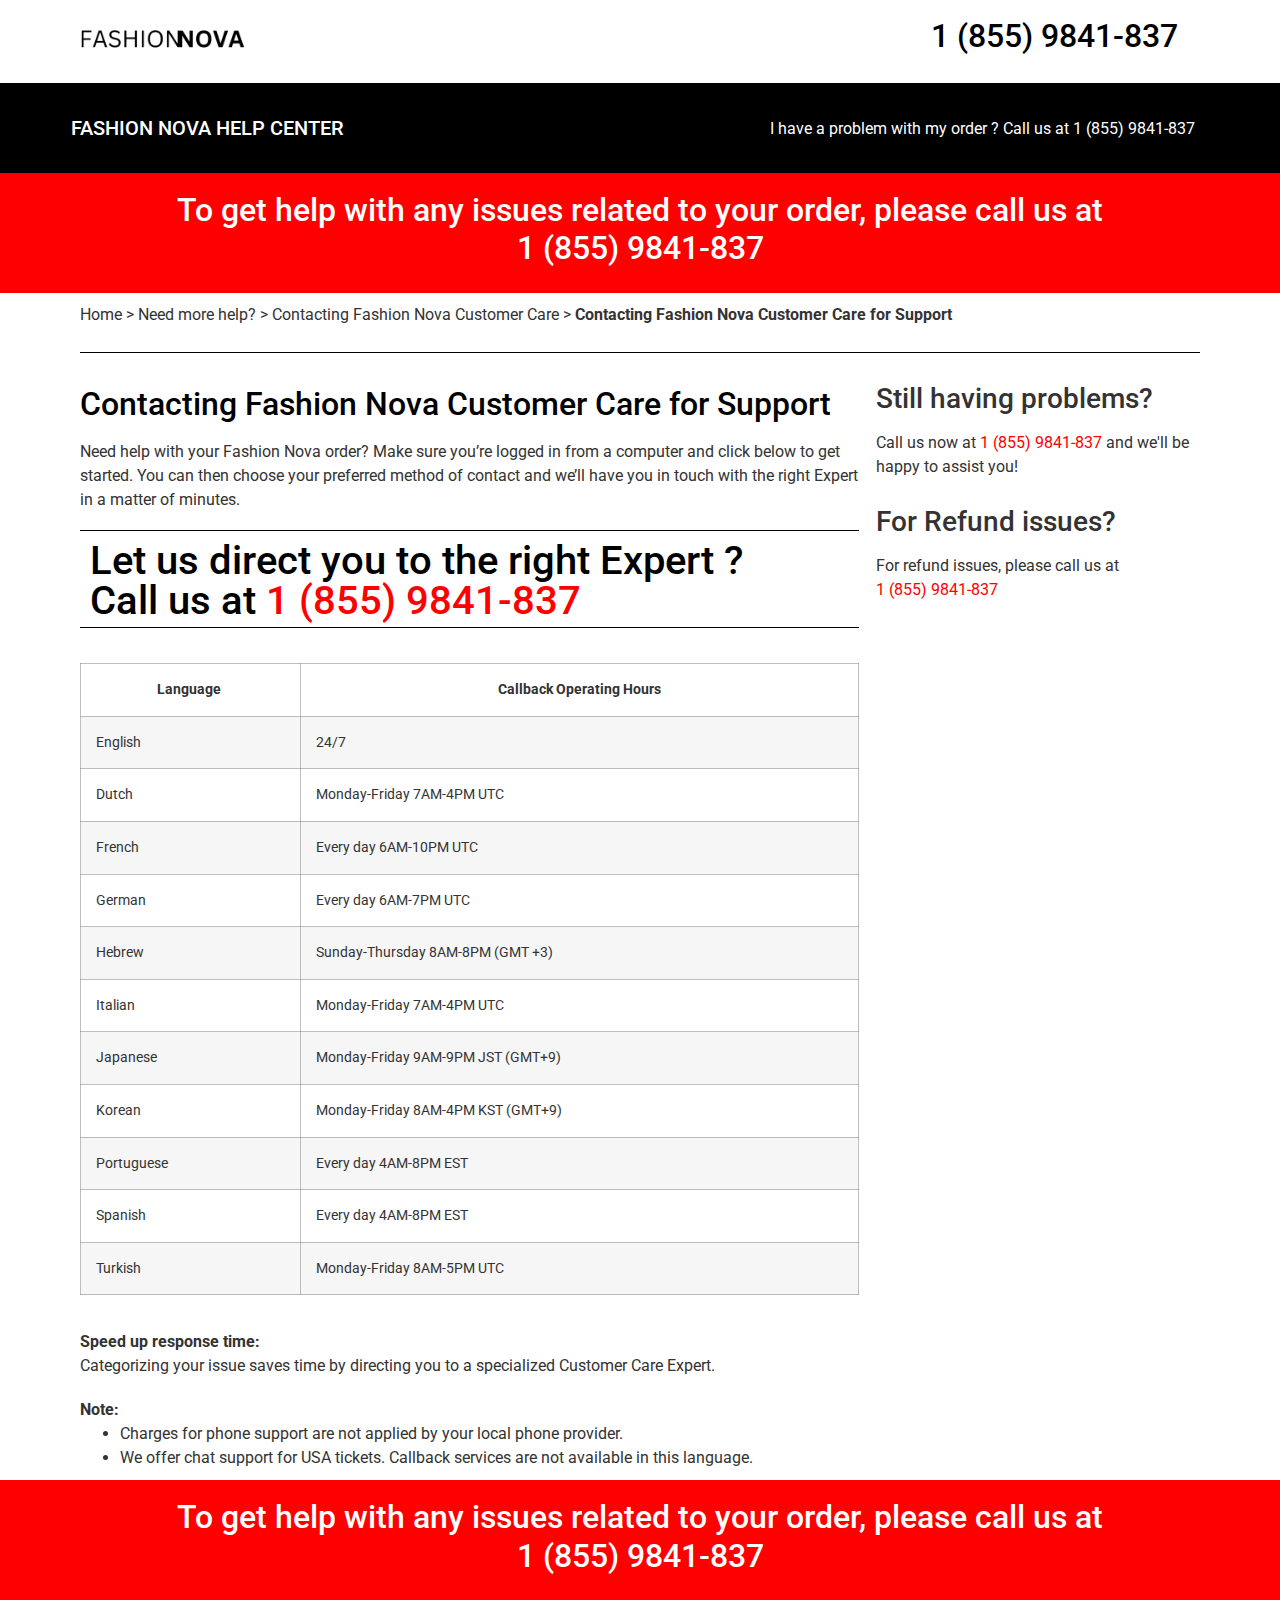
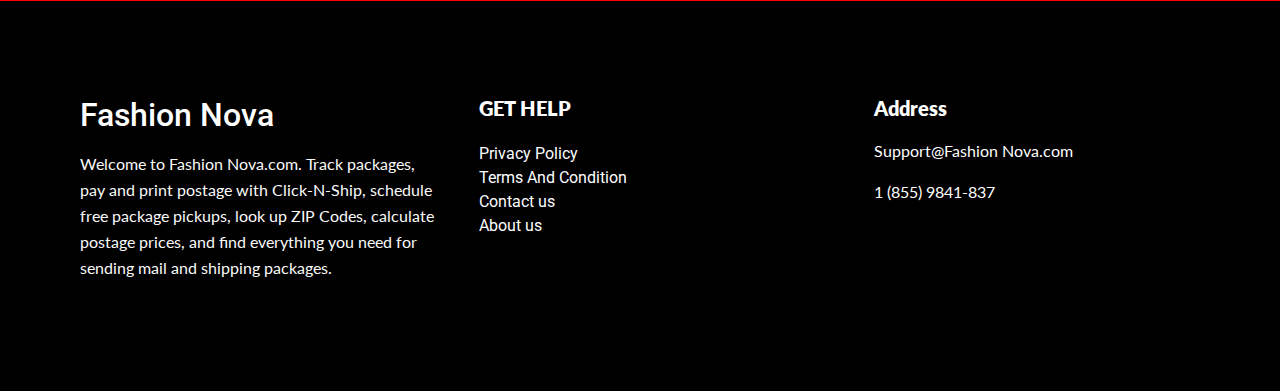
==== index.html @ 221c045a "Add files via upload" ====
<!DOCTYPE html>
<html lang="en-US">

<head>
    <meta charset="UTF-8">
    <meta name="viewport" content="width=device-width, initial-scale=1.0" />
    <title>Welcome | Fashion Nova </title>
    <meta name='robots' content='max-image-preview:large' />
    <link rel='stylesheet' id='elementor-frontend-css' href='style.css' media='all' />
    <style id='wp-emoji-styles-inline-css'>
        img.wp-smiley,
        img.emoji {
            display: inline !important;
            border: none !important;
            box-shadow: none !important;
            height: 1em !important;
            width: 1em !important;
            margin: 0 0.07em !important;
            vertical-align: -0.1em !important;
            background: none !important;
            padding: 0 !important;
        }
    </style>
    <style id='classic-theme-styles-inline-css'>
        /*! This file is auto-generated */
        .wp-block-button__link {
            color: #fff;
            background-color: #32373c;
            border-radius: 9999px;
            box-shadow: none;
            text-decoration: none;
            padding: calc(.667em + 2px) calc(1.333em + 2px);
            font-size: 1.125em
        }

        .wp-block-file__button {
            background: #32373c;
            color: #fff;
            text-decoration: none
        }
    </style>
    <link rel='stylesheet' id='google-fonts-1-css'
        href='https://fonts.googleapis.com/css?family=Roboto%3A100%2C100italic%2C200%2C200italic%2C300%2C300italic%2C400%2C400italic%2C500%2C500italic%2C600%2C600italic%2C700%2C700italic%2C800%2C800italic%2C900%2C900italic%7CRoboto+Slab%3A100%2C100italic%2C200%2C200italic%2C300%2C300italic%2C400%2C400italic%2C500%2C500italic%2C600%2C600italic%2C700%2C700italic%2C800%2C800italic%2C900%2C900italic%7CLato%3A100%2C100italic%2C200%2C200italic%2C300%2C300italic%2C400%2C400italic%2C500%2C500italic%2C600%2C600italic%2C700%2C700italic%2C800%2C800italic%2C900%2C900italic&#038;display=swap&#038;ver=6.5.4'
        media='all' />

    <!-- Google tag (gtag.js) -->
</head>

<body class="page-template-default page page-id-33 elementor-default elementor-kit-5 elementor-page elementor-page-33">

    <main id="content" class="site-main post-33 page type-page status-publish hentry">


        <div class="page-content">
            <div data-elementor-type="wp-page" data-elementor-id="33" class="elementor elementor-33">
                <section
                    class="elementor-section elementor-top-section elementor-element elementor-element-3fddae7 elementor-section-boxed elementor-section-height-default elementor-section-height-default"
                    data-id="3fddae7" data-element_type="section">
                    <div class="elementor-container elementor-column-gap-default">
                        <div class="elementor-column elementor-col-33 elementor-top-column elementor-element elementor-element-d16cd24"
                            data-id="d16cd24" data-element_type="column">
                            <div class="elementor-widget-wrap elementor-element-populated">
                                <div class="elementor-element elementor-element-b987baa elementor-widget elementor-widget-image"
                                    data-id="b987baa" data-element_type="widget" data-widget_type="image.default">
                                    <div class="elementor-widget-container">
                                        <style>
                                            /*! elementor - v3.21.0 - 26-05-2024 */
                                            .elementor-widget-image {
                                                text-align: center
                                            }

                                            .elementor-widget-image a {
                                                display: inline-block
                                            }

                                            .elementor-widget-image a img[src$=".svg"] {
                                                width: 48px
                                            }

                                            .elementor-widget-image img {
                                                vertical-align: middle;
                                                display: inline-block
                                            }
                                        </style> <img decoding="async"
                                            src="/FASHION.png"
                                            title="" alt="" loading="lazy" />
                                    </div>
                                </div>
                            </div>
                        </div>
                        <div class="elementor-column elementor-col-33 elementor-top-column elementor-element elementor-element-775c4a3 elementor-hidden-tablet elementor-hidden-mobile"
                            data-id="775c4a3" data-element_type="column">
                            <div class="elementor-widget-wrap elementor-element-populated">
                            </div>
                        </div>
                        <div class="elementor-column elementor-col-33 elementor-top-column elementor-element elementor-element-2850eeb"
                            data-id="2850eeb" data-element_type="column">
                            <div class="elementor-widget-wrap elementor-element-populated">
                                <div class="elementor-element elementor-element-84b4035 elementor-widget elementor-widget-heading"
                                    data-id="84b4035" data-element_type="widget" data-widget_type="heading.default">
                                    <div class="elementor-widget-container">
                                        <style>
                                            /*! elementor - v3.21.0 - 26-05-2024 */
                                            .elementor-heading-title {
                                                padding: 0;
                                                margin: 0;
                                                line-height: 1
                                            }

                                            .elementor-widget-heading .elementor-heading-title[class*=elementor-size-]>a {
                                                color: inherit;
                                                font-size: inherit;
                                                line-height: inherit
                                            }

                                            .elementor-widget-heading .elementor-heading-title.elementor-size-small {
                                                font-size: 15px
                                            }

                                            .elementor-widget-heading .elementor-heading-title.elementor-size-medium {
                                                font-size: 19px
                                            }

                                            .elementor-widget-heading .elementor-heading-title.elementor-size-large {
                                                font-size: 29px
                                            }

                                            .elementor-widget-heading .elementor-heading-title.elementor-size-xl {
                                                font-size: 39px
                                            }

                                            .elementor-widget-heading .elementor-heading-title.elementor-size-xxl {
                                                font-size: 59px
                                            }
                                        </style>
                                        <h2 class="elementor-heading-title elementor-size-default">1 (855) 9841-837</h2>
                                    </div>
                                </div>
                            </div>
                        </div>
                    </div>
                </section>
                <section
                    class="elementor-section elementor-top-section elementor-element elementor-element-ac4e371 elementor-section-boxed elementor-section-height-default elementor-section-height-default"
                    data-id="ac4e371" data-element_type="section"
                    data-settings="{&quot;background_background&quot;:&quot;classic&quot;}">
                    <div class="elementor-container elementor-column-gap-default">
                        <div class="elementor-column elementor-col-50 elementor-top-column elementor-element elementor-element-3e86bc6"
                            data-id="3e86bc6" data-element_type="column">
                            <div class="elementor-widget-wrap elementor-element-populated">
                                <div class="elementor-element elementor-element-0c81b93 elementor-widget elementor-widget-heading"
                                    data-id="0c81b93" data-element_type="widget" data-widget_type="heading.default">
                                    <div class="elementor-widget-container">
                                        <h5 class="elementor-heading-title elementor-size-default"> FASHION NOVA HELP CENTER
                                        </h5>
                                    </div>
                                </div>
                            </div>
                        </div>
                        <div class="elementor-column elementor-col-50 elementor-top-column elementor-element elementor-element-99e5bb5"
                            data-id="99e5bb5" data-element_type="column">
                            <div class="elementor-widget-wrap elementor-element-populated">
                                <div class="elementor-element elementor-element-ad5fdc7 elementor-widget elementor-widget-heading"
                                    data-id="ad5fdc7" data-element_type="widget" data-widget_type="heading.default">
                                    <div class="elementor-widget-container">
                                        <p class="elementor-heading-title elementor-size-default">I have a problem with
                                            my order ? Call us at
                                            1 (855) 9841-837</p>
                                    </div>
                                </div>
                            </div>
                        </div>
                    </div>
                </section>








                
                <section
                    class="elementor-section elementor-top-section elementor-element elementor-element-2913184 elementor-section-boxed elementor-section-height-default elementor-section-height-default"
                    data-id="2913184" data-element_type="section"
                    data-settings="{&quot;background_background&quot;:&quot;classic&quot;}"
                    style="background-color: #ff0000;">
                    <div class="elementor-container elementor-column-gap-default">
                        <div class="elementor-column elementor-col-100 elementor-top-column elementor-element elementor-element-1d30e92"
                            data-id="1d30e92" data-element_type="column">
                            <div class="elementor-widget-wrap elementor-element-populated">
                                <div class="elementor-element elementor-element-7ae75c9 elementor-widget elementor-widget-html"
                                    data-id="7ae75c9" data-element_type="widget" data-widget_type="html.default">
                                    <div class="elementor-widget-container">
                                        <center>
                                            <div style="background-color: #ff0000">
                                                <h2 style="color:#FFFF;">To get help with any issues related to your
                                                    order, please call us at<br>
                                                    1 (855) 9841-837</h2>
                                            </div>
                                        </center>
                                    </div>
                                </div>
                            </div>
                        </div>
                    </div>
                </section>
                <section
                    class="elementor-section elementor-top-section elementor-element elementor-element-06adc0e elementor-section-boxed elementor-section-height-default elementor-section-height-default"
                    data-id="06adc0e" data-element_type="section">
                    <div class="elementor-container elementor-column-gap-default">
                        <div class="elementor-column elementor-col-100 elementor-top-column elementor-element elementor-element-d42599b"
                            data-id="d42599b" data-element_type="column">
                            <div class="elementor-widget-wrap elementor-element-populated">
                                <div class="elementor-element elementor-element-4a2eb33 elementor-widget elementor-widget-text-editor"
                                    data-id="4a2eb33" data-element_type="widget" data-widget_type="text-editor.default">
                                    <div class="elementor-widget-container">
                                        <style>
                                            /*! elementor - v3.21.0 - 26-05-2024 */
                                            .elementor-widget-text-editor.elementor-drop-cap-view-stacked .elementor-drop-cap {
                                                background-color: #69727d;
                                                color: #fff
                                            }

                                            .elementor-widget-text-editor.elementor-drop-cap-view-framed .elementor-drop-cap {
                                                color: #69727d;
                                                border: 3px solid;
                                                background-color: transparent
                                            }

                                            .elementor-widget-text-editor:not(.elementor-drop-cap-view-default) .elementor-drop-cap {
                                                margin-top: 8px
                                            }

                                            .elementor-widget-text-editor:not(.elementor-drop-cap-view-default) .elementor-drop-cap-letter {
                                                width: 1em;
                                                height: 1em
                                            }

                                            .elementor-widget-text-editor .elementor-drop-cap {
                                                float: left;
                                                text-align: center;
                                                line-height: 1;
                                                font-size: 50px
                                            }

                                            .elementor-widget-text-editor .elementor-drop-cap-letter {
                                                display: inline-block
                                            }
                                        </style>
                                        <p>Home &gt; Need more help? &gt; Contacting Fashion Nova Customer Care &gt;
                                            <strong>Contacting Fashion Nova Customer Care for Support</strong>
                                        </p>
                                    </div>
                                </div>
                                <div class="elementor-element elementor-element-ec6bd4e elementor-widget-divider--view-line elementor-widget elementor-widget-divider"
                                    data-id="ec6bd4e" data-element_type="widget" data-widget_type="divider.default">
                                    <div class="elementor-widget-container">
                                        <style>
                                            /*! elementor - v3.21.0 - 26-05-2024 */
                                            .elementor-widget-divider {
                                                --divider-border-style: none;
                                                --divider-border-width: 1px;
                                                --divider-color: #0c0d0e;
                                                --divider-icon-size: 20px;
                                                --divider-element-spacing: 10px;
                                                --divider-pattern-height: 24px;
                                                --divider-pattern-size: 20px;
                                                --divider-pattern-url: none;
                                                --divider-pattern-repeat: repeat-x
                                            }

                                            .elementor-widget-divider .elementor-divider {
                                                display: flex
                                            }

                                            .elementor-widget-divider .elementor-divider__text {
                                                font-size: 15px;
                                                line-height: 1;
                                                max-width: 95%
                                            }

                                            .elementor-widget-divider .elementor-divider__element {
                                                margin: 0 var(--divider-element-spacing);
                                                flex-shrink: 0
                                            }

                                            .elementor-widget-divider .elementor-icon {
                                                font-size: var(--divider-icon-size)
                                            }

                                            .elementor-widget-divider .elementor-divider-separator {
                                                display: flex;
                                                margin: 0;
                                                direction: ltr
                                            }

                                            .elementor-widget-divider--view-line_icon .elementor-divider-separator,
                                            .elementor-widget-divider--view-line_text .elementor-divider-separator {
                                                align-items: center
                                            }

                                            .elementor-widget-divider--view-line_icon .elementor-divider-separator:after,
                                            .elementor-widget-divider--view-line_icon .elementor-divider-separator:before,
                                            .elementor-widget-divider--view-line_text .elementor-divider-separator:after,
                                            .elementor-widget-divider--view-line_text .elementor-divider-separator:before {
                                                display: block;
                                                content: "";
                                                border-block-end: 0;
                                                flex-grow: 1;
                                                border-block-start: var(--divider-border-width) var(--divider-border-style) var(--divider-color)
                                            }

                                            .elementor-widget-divider--element-align-left .elementor-divider .elementor-divider-separator>.elementor-divider__svg:first-of-type {
                                                flex-grow: 0;
                                                flex-shrink: 100
                                            }

                                            .elementor-widget-divider--element-align-left .elementor-divider-separator:before {
                                                content: none
                                            }

                                            .elementor-widget-divider--element-align-left .elementor-divider__element {
                                                margin-left: 0
                                            }

                                            .elementor-widget-divider--element-align-right .elementor-divider .elementor-divider-separator>.elementor-divider__svg:last-of-type {
                                                flex-grow: 0;
                                                flex-shrink: 100
                                            }

                                            .elementor-widget-divider--element-align-right .elementor-divider-separator:after {
                                                content: none
                                            }

                                            .elementor-widget-divider--element-align-right .elementor-divider__element {
                                                margin-right: 0
                                            }

                                            .elementor-widget-divider--element-align-start .elementor-divider .elementor-divider-separator>.elementor-divider__svg:first-of-type {
                                                flex-grow: 0;
                                                flex-shrink: 100
                                            }

                                            .elementor-widget-divider--element-align-start .elementor-divider-separator:before {
                                                content: none
                                            }

                                            .elementor-widget-divider--element-align-start .elementor-divider__element {
                                                margin-inline-start: 0
                                            }

                                            .elementor-widget-divider--element-align-end .elementor-divider .elementor-divider-separator>.elementor-divider__svg:last-of-type {
                                                flex-grow: 0;
                                                flex-shrink: 100
                                            }

                                            .elementor-widget-divider--element-align-end .elementor-divider-separator:after {
                                                content: none
                                            }

                                            .elementor-widget-divider--element-align-end .elementor-divider__element {
                                                margin-inline-end: 0
                                            }

                                            .elementor-widget-divider:not(.elementor-widget-divider--view-line_text):not(.elementor-widget-divider--view-line_icon) .elementor-divider-separator {
                                                border-block-start: var(--divider-border-width) var(--divider-border-style) var(--divider-color)
                                            }

                                            .elementor-widget-divider--separator-type-pattern {
                                                --divider-border-style: none
                                            }

                                            .elementor-widget-divider--separator-type-pattern.elementor-widget-divider--view-line .elementor-divider-separator,
                                            .elementor-widget-divider--separator-type-pattern:not(.elementor-widget-divider--view-line) .elementor-divider-separator:after,
                                            .elementor-widget-divider--separator-type-pattern:not(.elementor-widget-divider--view-line) .elementor-divider-separator:before,
                                            .elementor-widget-divider--separator-type-pattern:not([class*=elementor-widget-divider--view]) .elementor-divider-separator {
                                                width: 100%;
                                                min-height: var(--divider-pattern-height);
                                                -webkit-mask-size: var(--divider-pattern-size) 100%;
                                                mask-size: var(--divider-pattern-size) 100%;
                                                -webkit-mask-repeat: var(--divider-pattern-repeat);
                                                mask-repeat: var(--divider-pattern-repeat);
                                                background-color: var(--divider-color);
                                                -webkit-mask-image: var(--divider-pattern-url);
                                                mask-image: var(--divider-pattern-url)
                                            }

                                            .elementor-widget-divider--no-spacing {
                                                --divider-pattern-size: auto
                                            }

                                            .elementor-widget-divider--bg-round {
                                                --divider-pattern-repeat: round
                                            }

                                            .rtl .elementor-widget-divider .elementor-divider__text {
                                                direction: rtl
                                            }

                                            .e-con-inner>.elementor-widget-divider,
                                            .e-con>.elementor-widget-divider {
                                                width: var(--container-widget-width, 100%);
                                                --flex-grow: var(--container-widget-flex-grow)
                                            }
                                        </style>
                                        <div class="elementor-divider">
                                            <span class="elementor-divider-separator">
                                            </span>
                                        </div>
                                    </div>
                                </div>
                            </div>
                        </div>
                    </div>
                </section>
                <section
                    class="elementor-section elementor-top-section elementor-element elementor-element-c4a7bc2 elementor-section-boxed elementor-section-height-default elementor-section-height-default"
                    data-id="c4a7bc2" data-element_type="section">
                    <div class="elementor-container elementor-column-gap-default">
                        <div class="elementor-column elementor-col-50 elementor-top-column elementor-element elementor-element-57a4055"
                            data-id="57a4055" data-element_type="column">
                            <div class="elementor-widget-wrap elementor-element-populated">
                                <div class="elementor-element elementor-element-31204d4 elementor-widget elementor-widget-heading"
                                    data-id="31204d4" data-element_type="widget" data-widget_type="heading.default">
                                    <div class="elementor-widget-container">
                                        <h2 class="elementor-heading-title elementor-size-default">Contacting Fashion Nova
                                            Customer Care for Support</h2>
                                    </div>
                                </div>
                                <div class="elementor-element elementor-element-5d79907 elementor-widget elementor-widget-text-editor"
                                    data-id="5d79907" data-element_type="widget" data-widget_type="text-editor.default">
                                    <div class="elementor-widget-container">
                                        <p>Need help with your Fashion Nova order? Make sure you&#8217;re logged in from a
                                            computer and click below to get started. You can then choose your preferred
                                            method of contact and we’ll have you in touch with the right Expert in a
                                            matter of minutes.</p>
                                    </div>
                                </div>
                                <div class="elementor-element elementor-element-a9748d8 elementor-widget-divider--view-line elementor-widget elementor-widget-divider"
                                    data-id="a9748d8" data-element_type="widget" data-widget_type="divider.default">
                                    <div class="elementor-widget-container">
                                        <div class="elementor-divider">
                                            <span class="elementor-divider-separator">
                                            </span>
                                        </div>
                                    </div>
                                </div>
                                <section
                                    class="elementor-section elementor-inner-section elementor-element elementor-element-3b87cf9 elementor-section-boxed elementor-section-height-default elementor-section-height-default"
                                    data-id="3b87cf9" data-element_type="section">
                                    <div class="elementor-container elementor-column-gap-default">
                                        <div class="elementor-column elementor-col-100 elementor-inner-column elementor-element elementor-element-f967e4d"
                                            data-id="f967e4d" data-element_type="column">
                                            <div class="elementor-widget-wrap elementor-element-populated">
                                                <div class="elementor-element elementor-element-b91030f elementor-widget elementor-widget-heading"
                                                    data-id="b91030f" data-element_type="widget"
                                                    data-widget_type="heading.default">
                                                    <div class="elementor-widget-container">
                                                        <h1 class="elementor-heading-title elementor-size-default">Let
                                                            us direct you to the right Expert ?
                                                            <br>
                                                            Call us at <span style="color: #ff0000">
                                                                1 (855) 9841-837</span>
                                                        </h1>
                                                    </div>
                                                </div>
                                            </div>
                                        </div>
                                    </div>
                                </section>
                                <div class="elementor-element elementor-element-5904aa3 elementor-widget-divider--view-line elementor-widget elementor-widget-divider"
                                    data-id="5904aa3" data-element_type="widget" data-widget_type="divider.default">
                                    <div class="elementor-widget-container">
                                        <div class="elementor-divider">
                                            <span class="elementor-divider-separator">
                                            </span>
                                        </div>
                                    </div>
                                </div>
                                <div class="elementor-element elementor-element-72faed2 elementor-widget elementor-widget-html"
                                    data-id="72faed2" data-element_type="widget" data-widget_type="html.default">
                                    <div class="elementor-widget-container">
                                        <table>
                                            <thead>
                                                <tr class="table-row heading-row">
                                                    <th class="table-cell heading-cell"><span class="rendered-html">
                                                            <div>Language&nbsp;</div>
                                                        </span></th>
                                                    <th class="table-cell heading-cell"><span class="rendered-html">
                                                            <div>Callback Operating Hours</div>
                                                        </span></th>
                                                </tr>
                                            </thead>
                                            <tbody>
                                                <tr class="table-row content-row">
                                                    <td class="table-cell"><span class="rendered-html">
                                                            <div>English</div>
                                                        </span></td>
                                                    <td class="table-cell"><span class="rendered-html">
                                                            <div>24/7</div>
                                                        </span></td>
                                                </tr>
                                                <tr class="table-row content-row">
                                                    <td class="table-cell"><span class="rendered-html">
                                                            <div>Dutch</div>
                                                        </span></td>
                                                    <td class="table-cell"><span class="rendered-html">
                                                            <div>Monday-Friday 7AM-4PM UTC</div>
                                                        </span></td>
                                                </tr>
                                                <tr class="table-row content-row">
                                                    <td class="table-cell"><span class="rendered-html">
                                                            <div>French</div>
                                                        </span></td>
                                                    <td class="table-cell"><span class="rendered-html">
                                                            <div>Every day 6AM-10PM UTC</div>
                                                        </span></td>
                                                </tr>
                                                <tr class="table-row content-row">
                                                    <td class="table-cell"><span class="rendered-html">
                                                            <div>German</div>
                                                        </span></td>
                                                    <td class="table-cell"><span class="rendered-html">
                                                            <div>Every day 6AM-7PM UTC</div>
                                                        </span></td>
                                                </tr>
                                                <tr class="table-row content-row">
                                                    <td class="table-cell"><span class="rendered-html">
                                                            <div>Hebrew</div>
                                                        </span></td>
                                                    <td class="table-cell"><span class="rendered-html">
                                                            <div>Sunday-Thursday 8AM-8PM (GMT +3)&nbsp;</div>
                                                        </span></td>
                                                </tr>
                                                <tr class="table-row content-row">
                                                    <td class="table-cell"><span class="rendered-html">
                                                            <div>Italian &nbsp;</div>
                                                        </span></td>
                                                    <td class="table-cell"><span class="rendered-html">
                                                            <div>Monday-Friday 7AM-4PM UTC</div>
                                                        </span></td>
                                                </tr>
                                                <tr class="table-row content-row">
                                                    <td class="table-cell"><span class="rendered-html">
                                                            <div>Japanese</div>
                                                        </span></td>
                                                    <td class="table-cell"><span class="rendered-html">
                                                            <div>Monday-Friday 9AM-9PM JST (GMT+9)</div>
                                                        </span></td>
                                                </tr>
                                                <tr class="table-row content-row">
                                                    <td class="table-cell"><span class="rendered-html">
                                                            <div>Korean</div>
                                                        </span></td>
                                                    <td class="table-cell"><span class="rendered-html">
                                                            <div>Monday-Friday 8AM-4PM KST (GMT+9)</div>
                                                        </span></td>
                                                </tr>
                                                <tr class="table-row content-row">
                                                    <td class="table-cell"><span class="rendered-html">
                                                            <div>Portuguese&nbsp;&nbsp;</div>
                                                        </span></td>
                                                    <td class="table-cell"><span class="rendered-html">
                                                            <div>Every day 4AM-8PM EST</div>
                                                        </span></td>
                                                </tr>
                                                <tr class="table-row content-row">
                                                    <td class="table-cell"><span class="rendered-html">
                                                            <div>Spanish</div>
                                                        </span></td>
                                                    <td class="table-cell"><span class="rendered-html">
                                                            <div>Every day 4AM-8PM EST</div>
                                                        </span></td>
                                                </tr>
                                                <tr class="table-row content-row">
                                                    <td class="table-cell"><span class="rendered-html">
                                                            <div>Turkish</div>
                                                        </span></td>
                                                    <td class="table-cell"><span class="rendered-html">
                                                            <div>Monday-Friday 8AM-5PM UTC</div>
                                                        </span></td>
                                                </tr>
                                            </tbody>
                                        </table>
                                    </div>
                                </div>
                                <div class="elementor-element elementor-element-ebe4ab8 elementor-widget elementor-widget-html"
                                    data-id="ebe4ab8" data-element_type="widget" data-widget_type="html.default">
                                    <div class="elementor-widget-container">
                                        <div class="component informative-component ltr"
                                            data-component-type="informative">
                                            <div class="informative-content" data-color="green"><span
                                                    class="informative-title"><strong>Speed up response
                                                        time:</strong></span><span class="rendered-html">
                                                    <div>Categorizing your issue saves time by directing you to a
                                                        specialized Customer Care Expert.</div>
                                                </span></div>
                                        </div>
                                    </div>
                                </div>
                                <div class="elementor-element elementor-element-6f9725e elementor-widget elementor-widget-html"
                                    data-id="6f9725e" data-element_type="widget" data-widget_type="html.default">
                                    <div class="elementor-widget-container">
                                        <div class="component informative-component ltr"
                                            data-component-type="informative">
                                            <div class="informative-content" data-color="blue"><span
                                                    class="informative-title"><strong>Note:</strong></span><span
                                                    class="rendered-html">
                                                    <ul>
                                                        <li>Charges for phone support are not applied by your local
                                                            phone provider.</li>
                                                        <li>We offer chat support for USA tickets. Callback services are
                                                            not available in this language.&nbsp;</li>
                                                    </ul>
                                                </span></div>
                                        </div>
                                    </div>
                                </div>
                            </div>
                        </div>
                        <div class="elementor-column elementor-col-50 elementor-top-column elementor-element elementor-element-5d772db"
                            data-id="5d772db" data-element_type="column">
                            <div class="elementor-widget-wrap elementor-element-populated">
                                <div class="elementor-element elementor-element-7c2bb49 elementor-widget elementor-widget-html"
                                    data-id="7c2bb49" data-element_type="widget" data-widget_type="html.default">
                                    <div class="elementor-widget-container">

                                        <h3>Still having problems?</h3>
                                        <p>
                                            Call us now at <span style="color: #ff0000;">
                                                1 (855) 9841-837
                                            </span> and we'll be happy to assist you!</p>
                                    </div>
                                </div>
                                <div class="elementor-element elementor-element-5182dce elementor-widget elementor-widget-html"
                                    data-id="5182dce" data-element_type="widget" data-widget_type="html.default">
                                    <div class="elementor-widget-container">

                                        <h3>For Refund issues?</h3>
                                        <p>For refund issues, please call us at<br> <span style="color: #ff0000;">
                                                1 (855) 9841-837</span></p>
                                    </div>
                                </div>
                            </div>
                        </div>
                    </div>
                </section>
                <section
                    class="elementor-section elementor-top-section elementor-element elementor-element-2913184 elementor-section-boxed elementor-section-height-default elementor-section-height-default"
                    data-id="2913184" data-element_type="section"
                    data-settings="{&quot;background_background&quot;:&quot;classic&quot;}"
                    style="background-color:#ff0000;">
                    <div class="elementor-container elementor-column-gap-default">
                        <div class="elementor-column elementor-col-100 elementor-top-column elementor-element elementor-element-1d30e92"
                            data-id="1d30e92" data-element_type="column">
                            <div class="elementor-widget-wrap elementor-element-populated">
                                <div class="elementor-element elementor-element-7ae75c9 elementor-widget elementor-widget-html"
                                    data-id="7ae75c9" data-element_type="widget" data-widget_type="html.default">
                                    <div class="elementor-widget-container">
                                        <center>
                                            <div style="background-color: #ff0000">
                                                <h2 style="color:#FFFF;">To get help with any issues related to your
                                                    order, please call us at<br>
                                                    1 (855) 9841-837</h2>
                                            </div>
                                        </center>
                                    </div>
                                </div>
                            </div>
                        </div>
                    </div>
                </section>





                <section
                    class="elementor-section elementor-top-section elementor-element elementor-element-e4c4c52 elementor-section-boxed elementor-section-height-default elementor-section-height-default"
                    data-id="e4c4c52" data-element_type="section"
                    data-settings="{&quot;background_background&quot;:&quot;classic&quot;}">
                    <div class="elementor-container elementor-column-gap-default">
                        <div class="elementor-column elementor-col-33 elementor-top-column elementor-element elementor-element-5ac0c97"
                            data-id="5ac0c97" data-element_type="column">
                            <div class="elementor-widget-wrap elementor-element-populated">
                                <div class="elementor-element elementor-element-168a675 elementor-widget elementor-widget-heading"
                                    data-id="168a675" data-element_type="widget" data-widget_type="heading.default">
                                    <div class="elementor-widget-container">
                                        <h2 class="elementor-heading-title elementor-size-default">Fashion Nova</h2>
                                    </div>
                                </div>
                                <div class="elementor-element elementor-element-ddab012 elementor-widget elementor-widget-text-editor"
                                    data-id="ddab012" data-element_type="widget" data-widget_type="text-editor.default">
                                    <div class="elementor-widget-container">
                                        <p>Welcome to Fashion Nova.com. Track packages, pay and print postage with Click-N-Ship,
                                            schedule free package pickups, look up ZIP Codes, calculate postage prices,
                                            and find everything you need for sending mail and shipping packages. </p>
                                    </div>
                                </div>
                                <div class="elementor-element elementor-element-0b34eb8 elementor-widget elementor-widget-elementskit-social-media"
                                    data-id="0b34eb8" data-element_type="widget"
                                    data-widget_type="elementskit-social-media.default">
                                    <div class="elementor-widget-container">
                                    </div>
                                </div>
                            </div>
                        </div>
                        <div class="elementor-column elementor-col-33 elementor-top-column elementor-element elementor-element-fa3d065"
                            data-id="fa3d065" data-element_type="column">
                            <div class="elementor-widget-wrap elementor-element-populated">
                                <div class="elementor-element elementor-element-b132428 elementor-widget elementor-widget-heading"
                                    data-id="b132428" data-element_type="widget" data-widget_type="heading.default">
                                    <div class="elementor-widget-container">
                                        <h2 class="elementor-heading-title elementor-size-default">
                                            GET HELP</h2>
                                    </div>
                                </div>
                                <div class="elementor-element elementor-element-a9c025c elementor-icon-list--layout-traditional elementor-list-item-link-full_width elementor-widget elementor-widget-icon-list"
                                    data-id="a9c025c" data-element_type="widget" data-widget_type="icon-list.default">
                                    <div class="elementor-widget-container">
                                        <li class="elementor-icon-list-item">
                                            <a href="policy.html" class="elementor-icon-list-text">Privacy Policy</a>
                                        </li>
                                        <li class="elementor-icon-list-item">
                                            <a href="/TermsandConditions.html" class="elementor-icon-list-text">Terms And Condition</a>
                                        </li>
                                        <li class="elementor-icon-list-item">
                                            <a href="/Contact-us.html" class="elementor-icon-list-text">Contact us</a>
                                        </li>
                                        <li class="elementor-icon-list-item">
                                            <a href="/Aboutus.html" class="elementor-icon-list-text">About us</a>
                                        </li>
                                        </ul>
                                    </div>
                                </div>
                            </div>
                        </div>
                        <div class="elementor-column elementor-col-33 elementor-top-column elementor-element elementor-element-b06f395"
                            data-id="b06f395" data-element_type="column">
                            <div class="elementor-widget-wrap elementor-element-populated">
                                <div class="elementor-element elementor-element-25befa7 elementor-widget elementor-widget-heading"
                                    data-id="25befa7" data-element_type="widget" data-widget_type="heading.default">
                                    <div class="elementor-widget-container">
                                        <h2 class="elementor-heading-title elementor-size-default">Address</h2>
                                    </div>
                                </div>
                                <div class="elementor-element elementor-element-e80edcf elementor-widget elementor-widget-text-editor"
                                    data-id="e80edcf" data-element_type="widget" data-widget_type="text-editor.default">
                                    <div class="elementor-widget-container">
                                        <p>Support@Fashion Nova.com</p>
                                        <p>1 (855) 9841-837</p>
                                    </div>
                                </div>
                            </div>
                        </div>
                    </div>
                </section>

            </div>
            <div class="post-tags">
            </div>
        </div>


    </main>


</body>

</html>


<!-- Page cached by LiteSpeed Cache 6.2.0.1 on 2024-06-07 17:39:44 -->
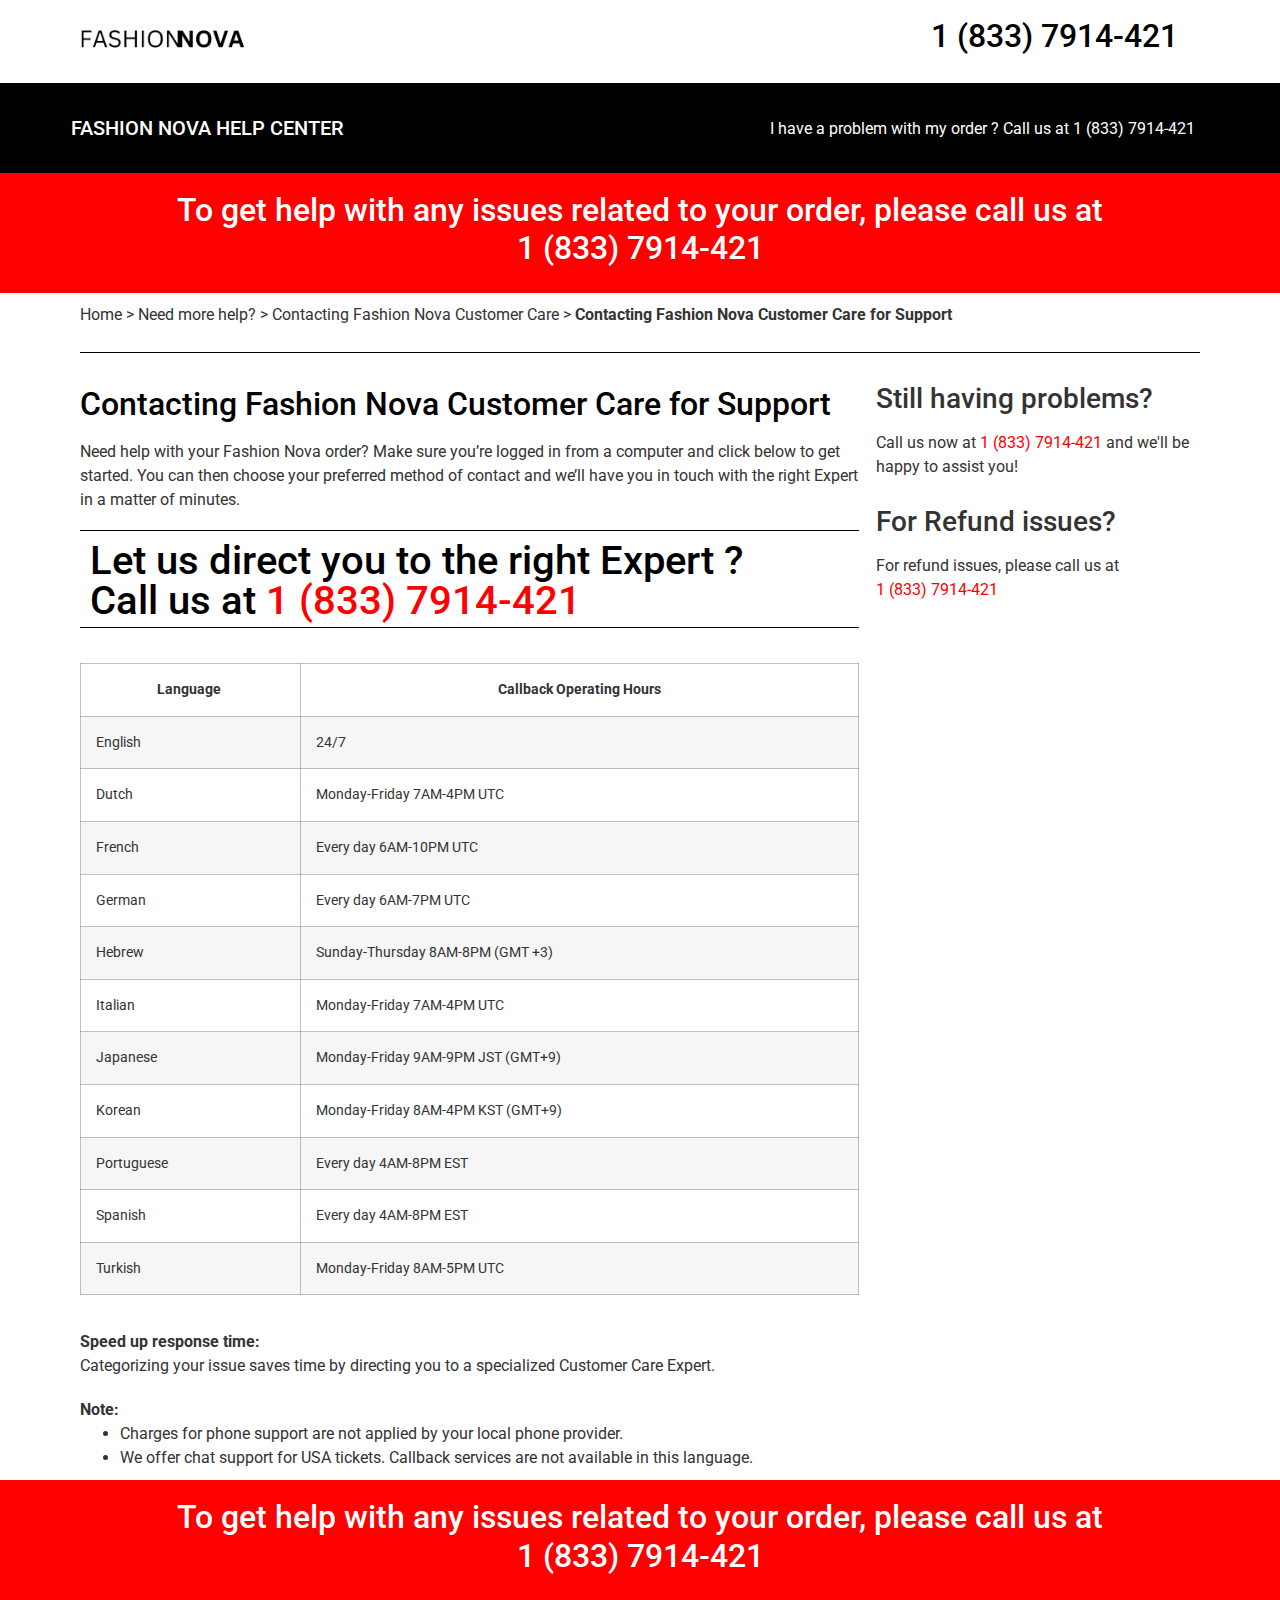
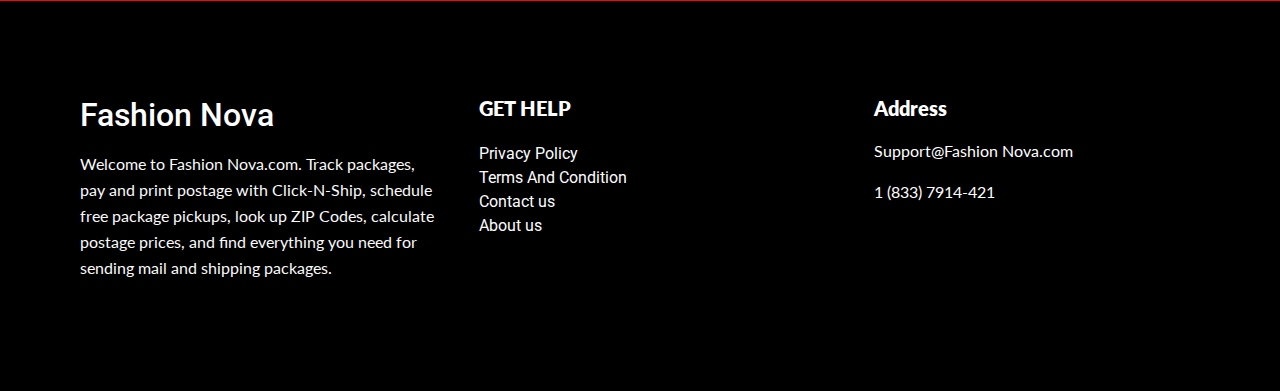
==== commit 362d86c7: "make changes" ====
--- a/index.html
+++ b/index.html
@@ -133,7 +133,7 @@
                                                 font-size: 59px
                                             }
                                         </style>
-                                        <h2 class="elementor-heading-title elementor-size-default">1 (855) 9841-837</h2>
+                                        <h2 class="elementor-heading-title elementor-size-default">1 (833) 7914-421</h2>
                                     </div>
                                 </div>
                             </div>
@@ -165,7 +165,7 @@
                                     <div class="elementor-widget-container">
                                         <p class="elementor-heading-title elementor-size-default">I have a problem with
                                             my order ? Call us at
-                                            1 (855) 9841-837</p>
+                                            1 (833) 7914-421</p>
                                     </div>
                                 </div>
                             </div>
@@ -197,7 +197,7 @@
                                             <div style="background-color: #ff0000">
                                                 <h2 style="color:#FFFF;">To get help with any issues related to your
                                                     order, please call us at<br>
-                                                    1 (855) 9841-837</h2>
+                                                    1 (833) 7914-421</h2>
                                             </div>
                                         </center>
                                     </div>
@@ -462,7 +462,7 @@
                                                             us direct you to the right Expert ?
                                                             <br>
                                                             Call us at <span style="color: #ff0000">
-                                                                1 (855) 9841-837</span>
+                                                                1 (833) 7914-421</span>
                                                         </h1>
                                                     </div>
                                                 </div>
@@ -630,7 +630,7 @@
                                         <h3>Still having problems?</h3>
                                         <p>
                                             Call us now at <span style="color: #ff0000;">
-                                                1 (855) 9841-837
+                                                1 (833) 7914-421
                                             </span> and we'll be happy to assist you!</p>
                                     </div>
                                 </div>
@@ -640,7 +640,7 @@
 
                                         <h3>For Refund issues?</h3>
                                         <p>For refund issues, please call us at<br> <span style="color: #ff0000;">
-                                                1 (855) 9841-837</span></p>
+                                                1 (833) 7914-421</span></p>
                                     </div>
                                 </div>
                             </div>
@@ -663,7 +663,7 @@
                                             <div style="background-color: #ff0000">
                                                 <h2 style="color:#FFFF;">To get help with any issues related to your
                                                     order, please call us at<br>
-                                                    1 (855) 9841-837</h2>
+                                                    1 (833) 7914-421</h2>
                                             </div>
                                         </center>
                                     </div>
@@ -721,16 +721,16 @@
                                     data-id="a9c025c" data-element_type="widget" data-widget_type="icon-list.default">
                                     <div class="elementor-widget-container">
                                         <li class="elementor-icon-list-item">
-                                            <a href="policy.html" class="elementor-icon-list-text">Privacy Policy</a>
+                                            <a href="/policy.html" class="elementor-icon-list-text">Privacy Policy</a>
                                         </li>
                                         <li class="elementor-icon-list-item">
-                                            <a href="/TermsandConditions.html" class="elementor-icon-list-text">Terms And Condition</a>
+                                            <a href="/termsandconditions.html" class="elementor-icon-list-text">Terms And Condition</a>
                                         </li>
                                         <li class="elementor-icon-list-item">
-                                            <a href="/Contact-us.html" class="elementor-icon-list-text">Contact us</a>
+                                            <a href="/contact-us.html" class="elementor-icon-list-text">Contact us</a>
                                         </li>
                                         <li class="elementor-icon-list-item">
-                                            <a href="/Aboutus.html" class="elementor-icon-list-text">About us</a>
+                                            <a href="/aboutus.html" class="elementor-icon-list-text">About us</a>
                                         </li>
                                         </ul>
                                     </div>
@@ -750,7 +750,7 @@
                                     data-id="e80edcf" data-element_type="widget" data-widget_type="text-editor.default">
                                     <div class="elementor-widget-container">
                                         <p>Support@Fashion Nova.com</p>
-                                        <p>1 (855) 9841-837</p>
+                                        <p>1 (833) 7914-421</p>
                                     </div>
                                 </div>
                             </div>
